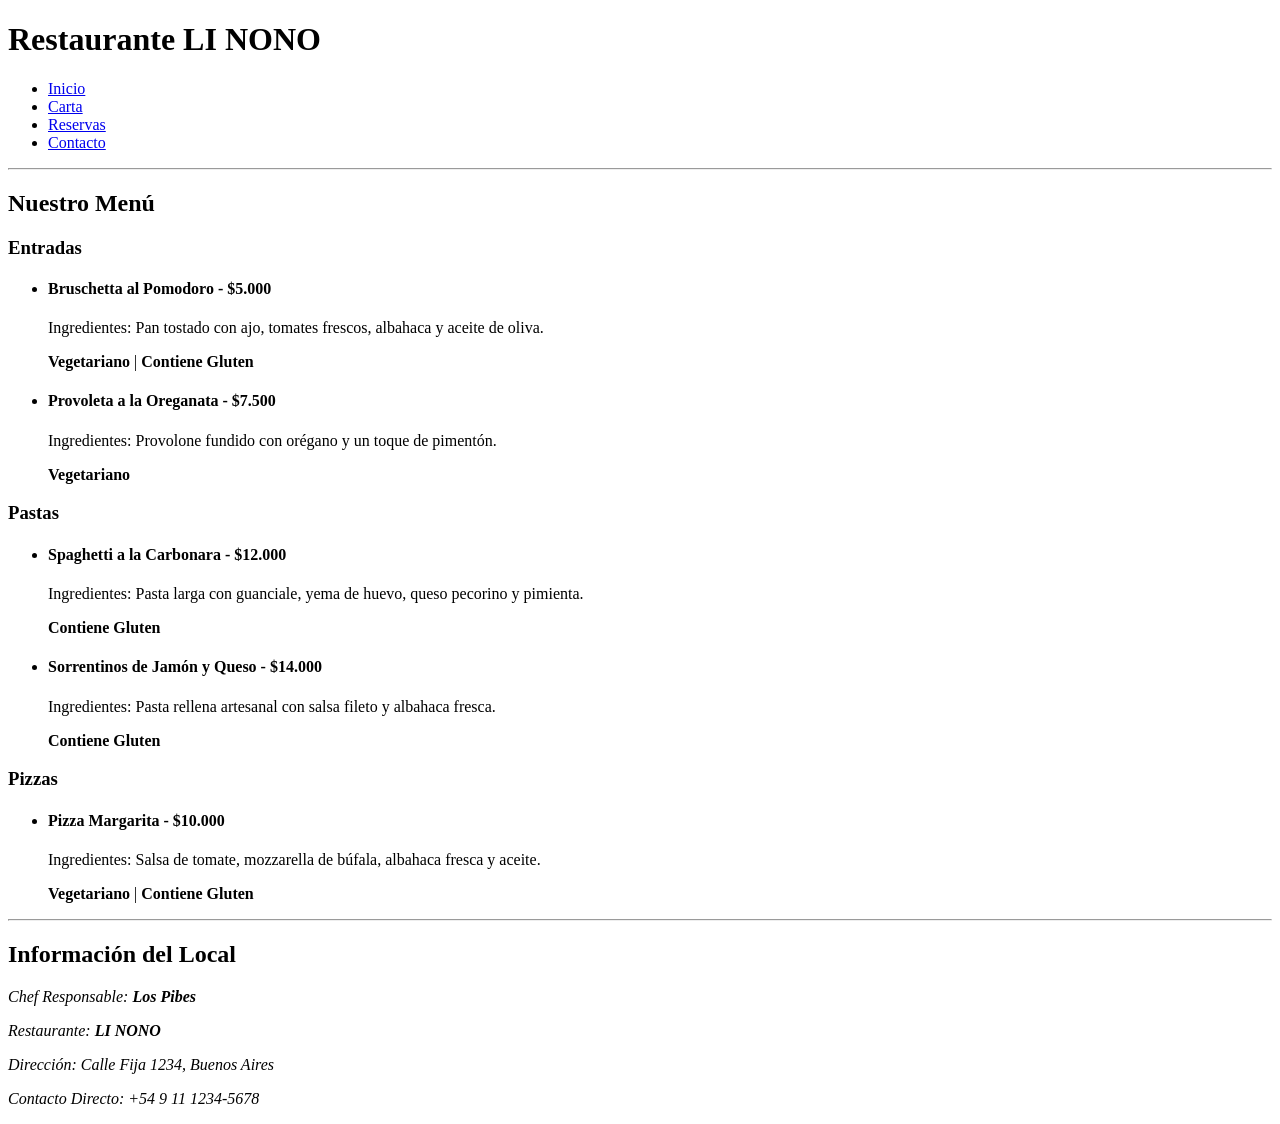
==== carta.html @ 65a011fb "Merge branch 'main' into rama-zzeky" ====
<!DOCTYPE html>
<html lang="es">

<head>
    <meta charset="UTF-8">
    <meta name="viewport" content="width=device-width, initial-scale=1.0">
    <title>Carta Restaurante Il Nono</title>
</head>

<body>

    <header>
        <h1>Restaurante LI NONO</h1>
        <nav>
            <ul>
                <li><a href="index.html">Inicio</a></li>
                <li><a href="carta.html">Carta</a></li>
                <li><a href="reserva.html">Reservas</a></li>
                <li><a href="#contacto">Contacto</a></li>
            </ul>
        </nav>
    </header>
    <main>
        <hr>

        <!-- SECCIÓN DEL MENÚ SEPARADO EN CATEGORÍAS -->
        <section aria-labelledby="menu-titulo">
            <h2 id="menu-titulo">Nuestro Menú</h2>

            <!-- Categoría: Entradas -->
            <article aria-labelledby="cat-entradas">
                <h3 id="cat-entradas">Entradas</h3>
                <ul>
                    <li>
                        <h4>Bruschetta al Pomodoro <span>- $5.000</span></h4>
                        <p>Ingredientes: Pan tostado con ajo, tomates frescos, albahaca y aceite de oliva.</p>
                        <!-- Usamos strong para resaltar alergenos o dietas como pediste -->
                        <p><strong>Vegetariano</strong> | <strong>Contiene Gluten</strong></p>
                    </li>
                    <li>
                        <h4>Provoleta a la Oreganata <span>- $7.500</span></h4>
                        <p>Ingredientes: Provolone fundido con orégano y un toque de pimentón.</p>
                        <p><strong>Vegetariano</strong></p>
                    </li>
                </ul>
            </article>

            <!-- Categoría: Pastas -->
            <article aria-labelledby="cat-pastas">
                <h3 id="cat-pastas">Pastas</h3>
                <ul>
                    <li>
                        <h4>Spaghetti a la Carbonara <span>- $12.000</span></h4>
                        <p>Ingredientes: Pasta larga con guanciale, yema de huevo, queso pecorino y pimienta.</p>
                        <p><strong>Contiene Gluten</strong></p>
                    </li>
                    <li>
                        <h4>Sorrentinos de Jamón y Queso <span>- $14.000</span></h4>
                        <p>Ingredientes: Pasta rellena artesanal con salsa fileto y albahaca fresca.</p>
                        <p><strong>Contiene Gluten</strong></p>
                    </li>
                </ul>
            </article>

            <!-- Categoría: Pizzas -->
            <article aria-labelledby="cat-pizzas">
                <h3 id="cat-pizzas">Pizzas</h3>
                <ul>
                    <li>
                        <h4>Pizza Margarita <span>- $10.000</span></h4>
                        <p>Ingredientes: Salsa de tomate, mozzarella de búfala, albahaca fresca y aceite.</p>
                        <p><strong>Vegetariano</strong> | <strong>Contiene Gluten</strong></p>
                    </li>
                </ul>
            </article>
        </section>
    </main>
</body>
<hr>
<footer>
    <article id="contacto">
        <h2>Información del Local</h2>
        <address>
            <p>Chef Responsable: <strong>Los Pibes</strong></p>
            <p>Restaurante: <strong>LI NONO</strong></p>
            <p>Dirección: Calle Fija 1234, Buenos Aires</p>
            <p>Contacto Directo: +54 9 11 1234-5678</p>
        </address>
    </article>
</footer>

</html>
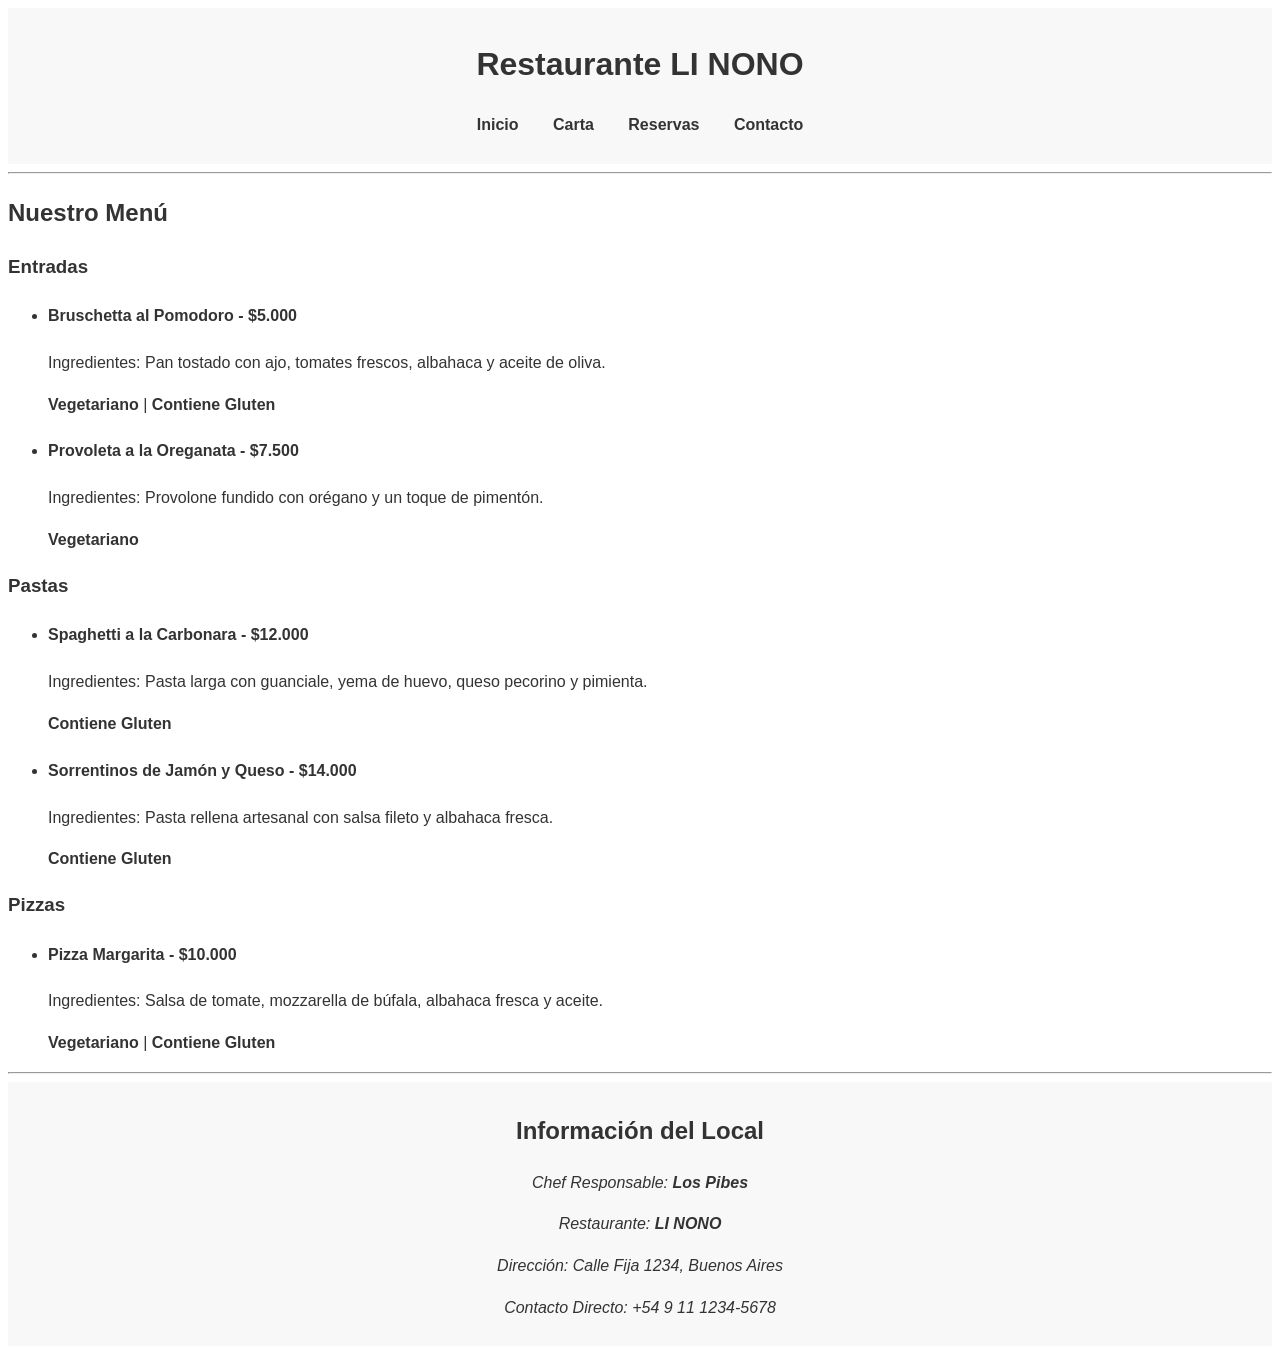
==== commit 10b99933: "agregado de css" ====
--- a/carta.html
+++ b/carta.html
@@ -5,11 +5,14 @@
     <meta charset="UTF-8">
     <meta name="viewport" content="width=device-width, initial-scale=1.0">
     <title>Carta Restaurante Il Nono</title>
+    <link rel="stylesheet" href="style.css">
 </head>
 
 <body>
 
-    <header>
+    
+<header>
+
         <h1>Restaurante LI NONO</h1>
         <nav>
             <ul>
--- a/style.css
+++ b/style.css
@@ -0,0 +1,38 @@
+/* Estilos globales */
+* {
+  box-sizing: border-box; /* incluye padding/border en el ancho total */
+margin: 30;
+padding: 500;
+}
+
+body {
+font-family: Arial, sans-serif;
+line-height: 1.6;
+color: #333;
+}
+
+header, footer {
+background-color: #f8f8f8;
+padding: 10px 20px;
+text-align: center;
+}
+
+nav ul {
+list-style-type: none;
+padding: 0;
+}
+
+nav ul li {
+display: inline;
+margin: 0 15px;
+}
+
+nav ul li a {
+text-decoration: none;
+color: #333;
+font-weight: bold;
+}
+
+nav ul li a:hover {
+color: #007BFF;
+}
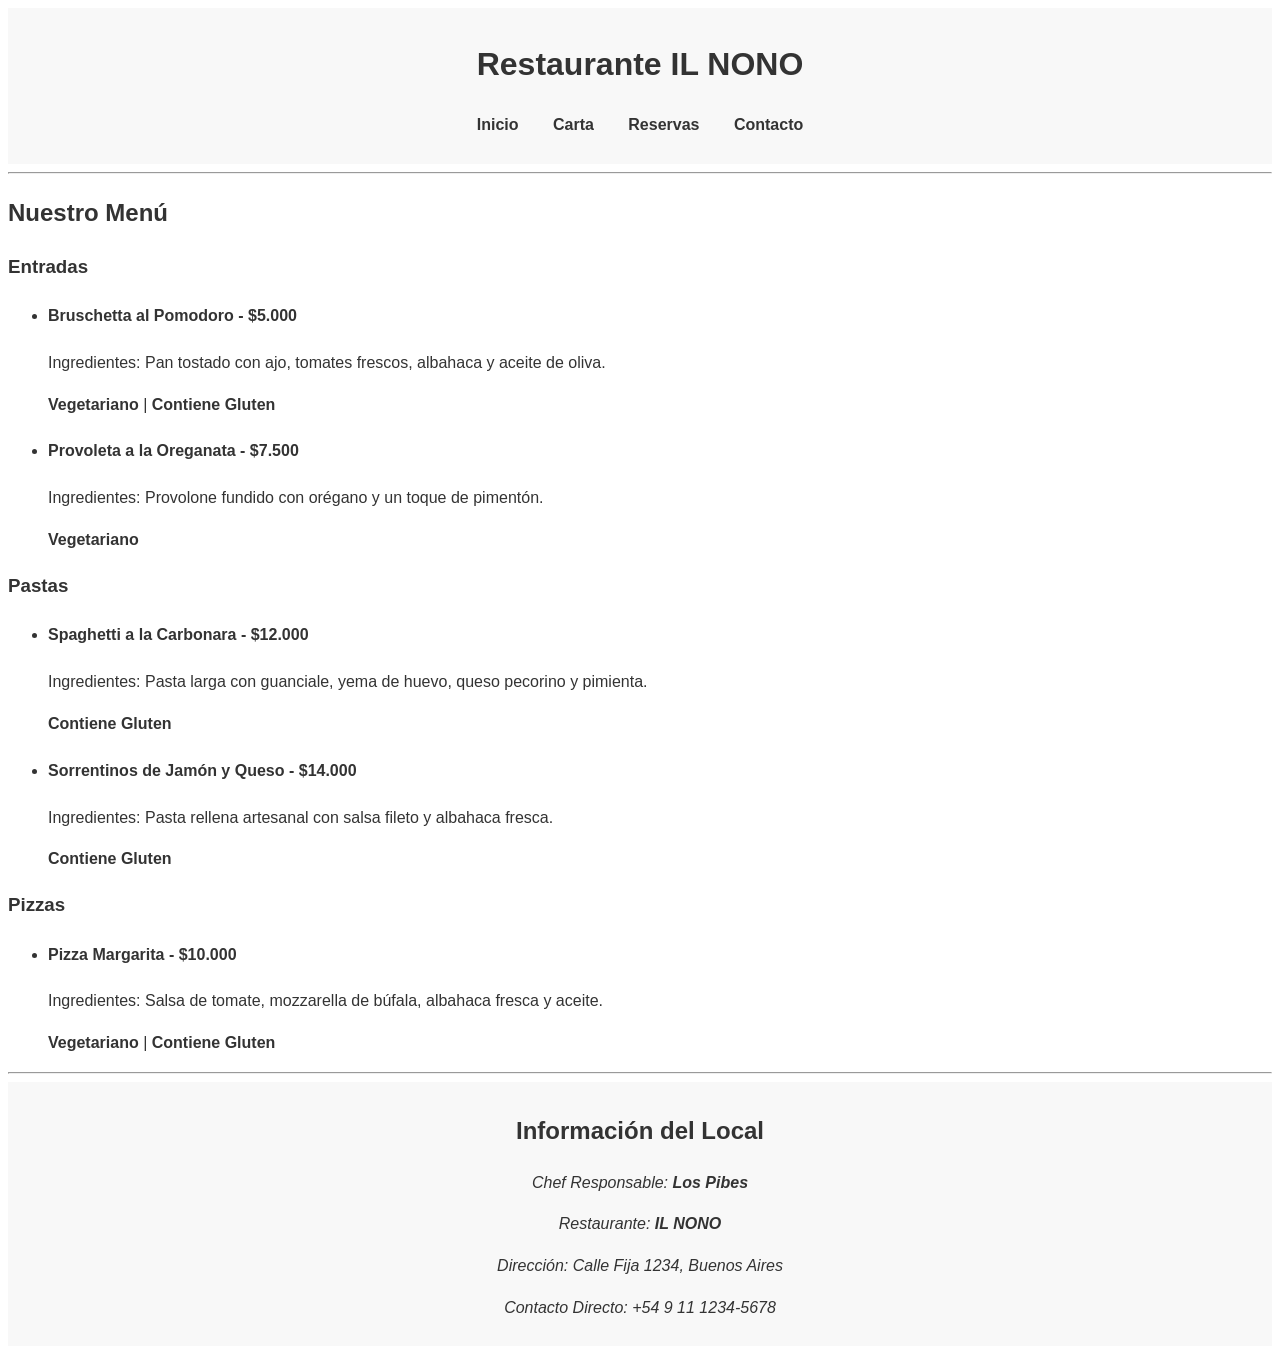
==== commit ee79a6ee: "coorecciones correjimos titulos en html" ====
--- a/carta.html
+++ b/carta.html
@@ -4,16 +4,14 @@
 <head>
     <meta charset="UTF-8">
     <meta name="viewport" content="width=device-width, initial-scale=1.0">
-    <title>Carta Restaurante Il Nono</title>
+    <title>Carta Restaurante IL NONO</title>
     <link rel="stylesheet" href="style.css">
 </head>
 
 <body>
 
-    
-<header>
-
-        <h1>Restaurante LI NONO</h1>
+    <header>
+        <h1>Restaurante IL NONO</h1>
         <nav>
             <ul>
                 <li><a href="index.html">Inicio</a></li>
@@ -85,7 +83,7 @@
         <h2>Información del Local</h2>
         <address>
             <p>Chef Responsable: <strong>Los Pibes</strong></p>
-            <p>Restaurante: <strong>LI NONO</strong></p>
+            <p>Restaurante: <strong>IL NONO</strong></p>
             <p>Dirección: Calle Fija 1234, Buenos Aires</p>
             <p>Contacto Directo: +54 9 11 1234-5678</p>
         </address>
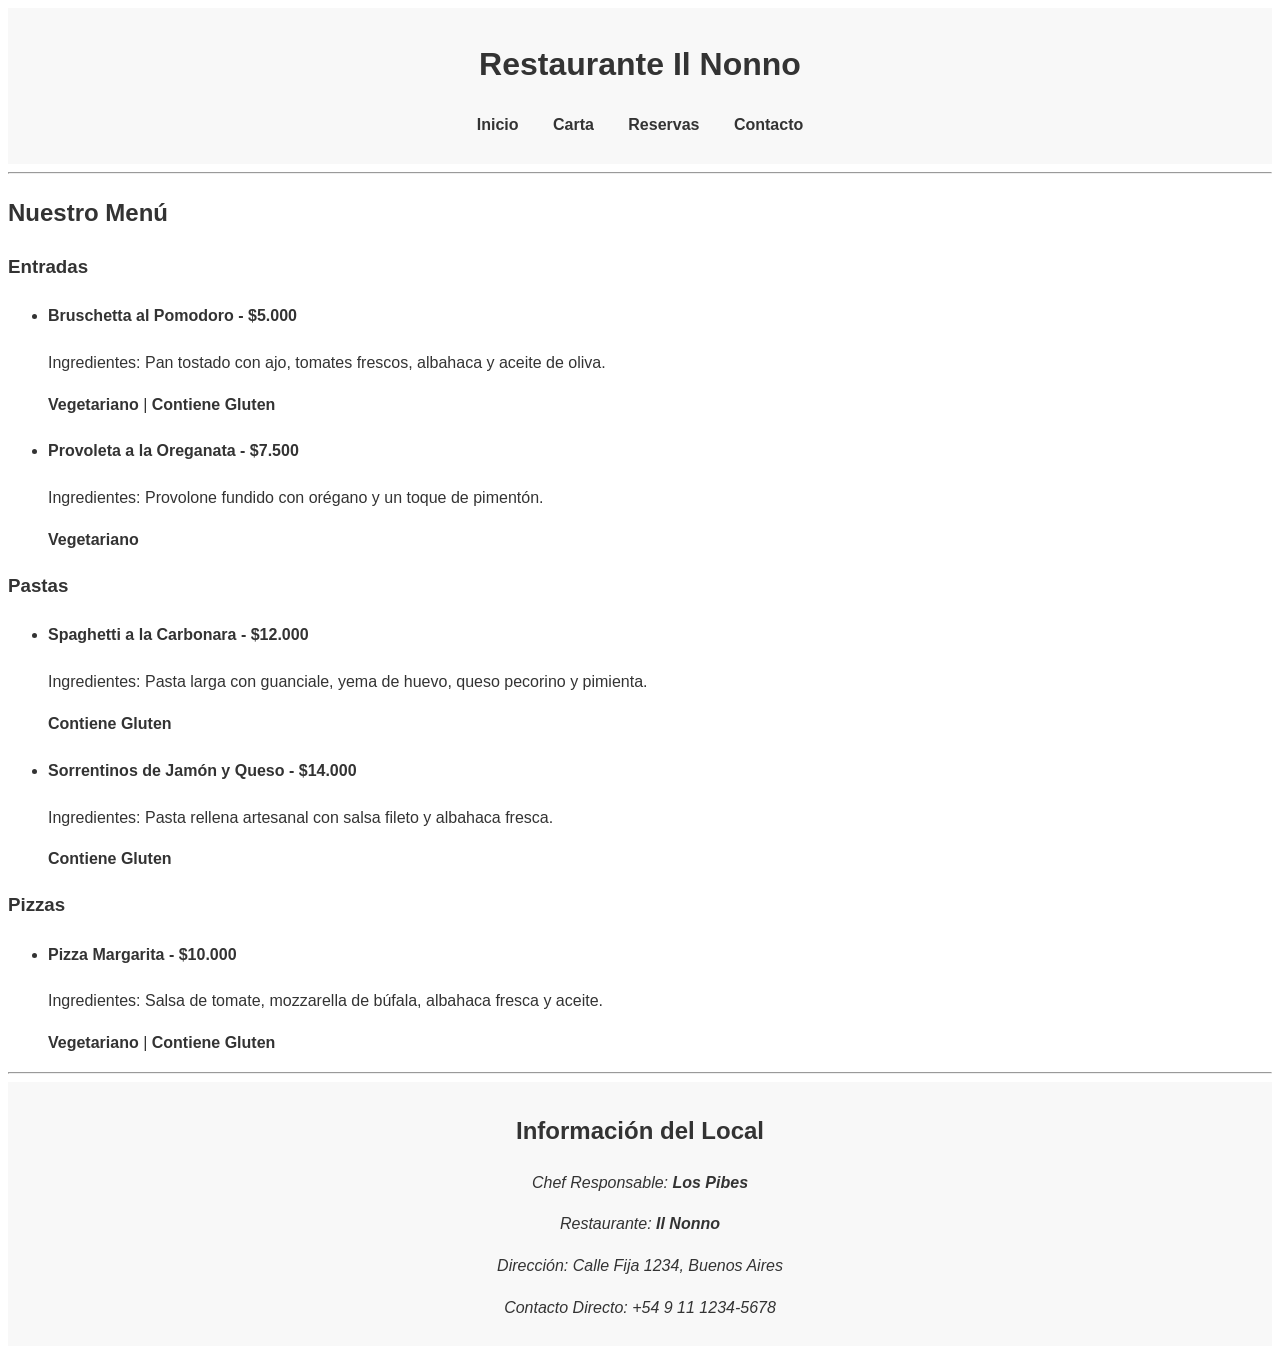
==== commit 941871cc: "asd" ====
--- a/carta.html
+++ b/carta.html
@@ -4,14 +4,14 @@
 <head>
     <meta charset="UTF-8">
     <meta name="viewport" content="width=device-width, initial-scale=1.0">
-    <title>Carta Restaurante IL NONO</title>
+    <title>Carta Restaurante Il Nonno</title>
     <link rel="stylesheet" href="style.css">
 </head>
 
 <body>
 
     <header>
-        <h1>Restaurante IL NONO</h1>
+        <h1>Restaurante Il Nonno</h1>
         <nav>
             <ul>
                 <li><a href="index.html">Inicio</a></li>
@@ -83,7 +83,7 @@
         <h2>Información del Local</h2>
         <address>
             <p>Chef Responsable: <strong>Los Pibes</strong></p>
-            <p>Restaurante: <strong>IL NONO</strong></p>
+            <p>Restaurante: <strong>Il Nonno</strong></p>
             <p>Dirección: Calle Fija 1234, Buenos Aires</p>
             <p>Contacto Directo: +54 9 11 1234-5678</p>
         </address>
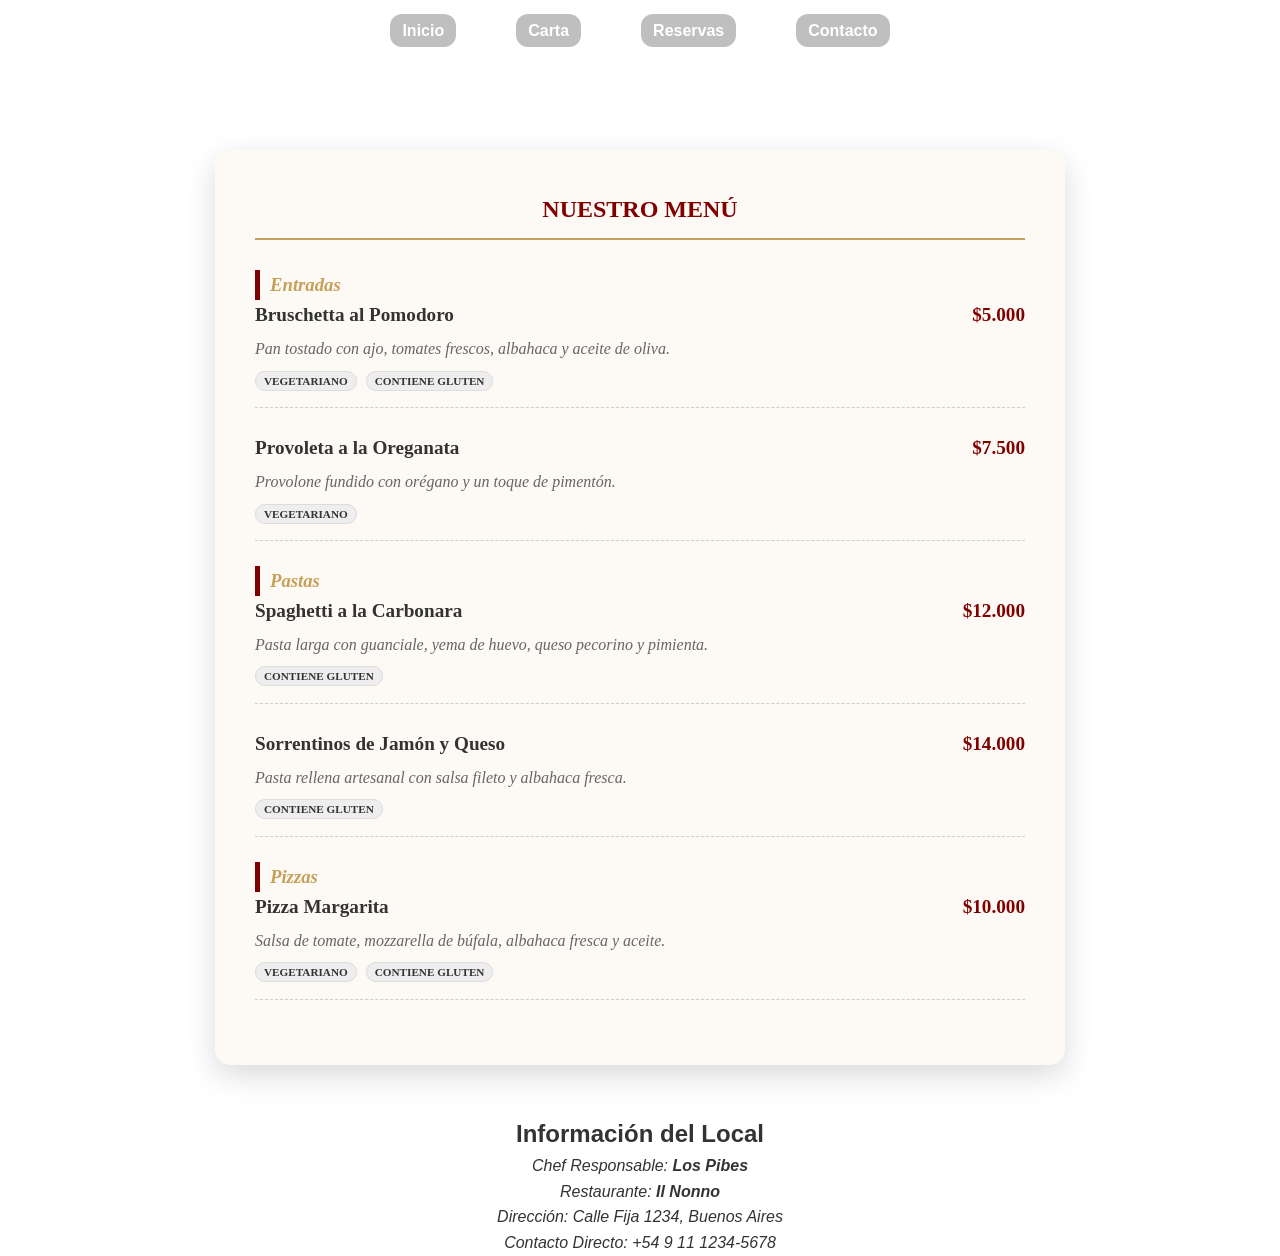
==== commit 0f1a36be: "Actualizacion de la carta" ====
--- a/carta.html
+++ b/carta.html
@@ -1,93 +1,101 @@
 <!DOCTYPE html>
 <html lang="es">
 
+
 <head>
-    <meta charset="UTF-8">
-    <meta name="viewport" content="width=device-width, initial-scale=1.0">
-    <title>Carta Restaurante Il Nonno</title>
-    <link rel="stylesheet" href="style.css">
+   <meta charset="UTF-8">
+   <meta name="viewport" content="width=device-width, initial-scale=1.0">
+   <title>Carta Restaurante Il Nonno</title>
+   <link rel="stylesheet" href="style.css">
 </head>
+
 
 <body>
 
-    <header>
-        <h1>Restaurante Il Nonno</h1>
-        <nav>
-            <ul>
-                <li><a href="index.html">Inicio</a></li>
-                <li><a href="carta.html">Carta</a></li>
-                <li><a href="reserva.html">Reservas</a></li>
-                <li><a href="#contacto">Contacto</a></li>
-            </ul>
-        </nav>
-    </header>
-    <main>
-        <hr>
 
-        <!-- SECCIÓN DEL MENÚ SEPARADO EN CATEGORÍAS -->
-        <section aria-labelledby="menu-titulo">
-            <h2 id="menu-titulo">Nuestro Menú</h2>
+   <header>
+       <h1>Restaurante Il Nonno</h1>
+       <nav>
+           <ul>
+               <li><a href="index.html">Inicio</a></li>
+               <li><a href="carta.html">Carta</a></li>
+               <li><a href="reserva.html">Reservas</a></li>
+               <li><a href="#contacto">Contacto</a></li>
+           </ul>
+       </nav>
+   </header>
 
-            <!-- Categoría: Entradas -->
-            <article aria-labelledby="cat-entradas">
-                <h3 id="cat-entradas">Entradas</h3>
-                <ul>
-                    <li>
-                        <h4>Bruschetta al Pomodoro <span>- $5.000</span></h4>
-                        <p>Ingredientes: Pan tostado con ajo, tomates frescos, albahaca y aceite de oliva.</p>
-                        <!-- Usamos strong para resaltar alergenos o dietas como pediste -->
-                        <p><strong>Vegetariano</strong> | <strong>Contiene Gluten</strong></p>
-                    </li>
-                    <li>
-                        <h4>Provoleta a la Oreganata <span>- $7.500</span></h4>
-                        <p>Ingredientes: Provolone fundido con orégano y un toque de pimentón.</p>
-                        <p><strong>Vegetariano</strong></p>
-                    </li>
-                </ul>
-            </article>
 
-            <!-- Categoría: Pastas -->
-            <article aria-labelledby="cat-pastas">
-                <h3 id="cat-pastas">Pastas</h3>
-                <ul>
-                    <li>
-                        <h4>Spaghetti a la Carbonara <span>- $12.000</span></h4>
-                        <p>Ingredientes: Pasta larga con guanciale, yema de huevo, queso pecorino y pimienta.</p>
-                        <p><strong>Contiene Gluten</strong></p>
-                    </li>
-                    <li>
-                        <h4>Sorrentinos de Jamón y Queso <span>- $14.000</span></h4>
-                        <p>Ingredientes: Pasta rellena artesanal con salsa fileto y albahaca fresca.</p>
-                        <p><strong>Contiene Gluten</strong></p>
-                    </li>
-                </ul>
-            </article>
+   <main>
+       <div class="seccion-carta">
 
-            <!-- Categoría: Pizzas -->
-            <article aria-labelledby="cat-pizzas">
-                <h3 id="cat-pizzas">Pizzas</h3>
-                <ul>
-                    <li>
-                        <h4>Pizza Margarita <span>- $10.000</span></h4>
-                        <p>Ingredientes: Salsa de tomate, mozzarella de búfala, albahaca fresca y aceite.</p>
-                        <p><strong>Vegetariano</strong> | <strong>Contiene Gluten</strong></p>
-                    </li>
-                </ul>
-            </article>
-        </section>
-    </main>
+
+           <section aria-labelledby="menu-titulo">
+               <h2 id="menu-titulo">Nuestro Menú</h2>
+
+
+               <article aria-labelledby="cat-entradas">
+                   <h3 id="cat-entradas">Entradas</h3>
+                   <ul>
+                       <li>
+                           <h4>Bruschetta al Pomodoro <span>$5.000</span></h4>
+                           <p>Pan tostado con ajo, tomates frescos, albahaca y aceite de oliva.</p>
+                           <strong>Vegetariano</strong> <strong>Contiene Gluten</strong>
+                       </li>
+                       <li>
+                           <h4>Provoleta a la Oreganata <span>$7.500</span></h4>
+                           <p>Provolone fundido con orégano y un toque de pimentón.</p>
+                           <strong>Vegetariano</strong>
+                       </li>
+                   </ul>
+               </article>
+
+
+               <article aria-labelledby="cat-pastas">
+                   <h3 id="cat-pastas">Pastas</h3>
+                   <ul>
+                       <li>
+                           <h4>Spaghetti a la Carbonara <span>$12.000</span></h4>
+                           <p>Pasta larga con guanciale, yema de huevo, queso pecorino y pimienta.</p>
+                           <strong>Contiene Gluten</strong>
+                       </li>
+                       <li>
+                           <h4>Sorrentinos de Jamón y Queso <span>$14.000</span></h4>
+                           <p>Pasta rellena artesanal con salsa fileto y albahaca fresca.</p>
+                           <strong>Contiene Gluten</strong>
+                       </li>
+                   </ul>
+               </article>
+
+
+               <article aria-labelledby="cat-pizzas">
+                   <h3 id="cat-pizzas">Pizzas</h3>
+                   <ul>
+                       <li>
+                           <h4>Pizza Margarita <span>$10.000</span></h4>
+                           <p>Salsa de tomate, mozzarella de búfala, albahaca fresca y aceite.</p>
+                           <strong>Vegetariano</strong> <strong>Contiene Gluten</strong>
+                       </li>
+                   </ul>
+               </article>
+           </section>
+
+
+       </div> </main>
+
+
+   <footer>
+       <article id="contacto">
+           <h2>Información del Local</h2>
+           <address>
+               <p>Chef Responsable: <strong>Los Pibes</strong></p>
+               <p>Restaurante: <strong>Il Nonno</strong></p>
+               <p>Dirección: Calle Fija 1234, Buenos Aires</p>
+               <p>Contacto Directo: +54 9 11 1234-5678</p>
+           </address>
+       </article>
+   </footer>
+
+
 </body>
-<hr>
-<footer>
-    <article id="contacto">
-        <h2>Información del Local</h2>
-        <address>
-            <p>Chef Responsable: <strong>Los Pibes</strong></p>
-            <p>Restaurante: <strong>Il Nonno</strong></p>
-            <p>Dirección: Calle Fija 1234, Buenos Aires</p>
-            <p>Contacto Directo: +54 9 11 1234-5678</p>
-        </address>
-    </article>
-</footer>
-
 </html>
--- a/style.css
+++ b/style.css
@@ -1,38 +1,241 @@
 /* Estilos globales */
 * {
   box-sizing: border-box; /* incluye padding/border en el ancho total */
-margin: 30;
-padding: 500;
+  margin: 0;
+  padding: 0;
 }
 
 body {
 font-family: Arial, sans-serif;
 line-height: 1.6;
 color: #333;
+/* evitar scroll horizontal cuando usamos full-bleed */
+overflow-x: hidden;
 }
 
 header, footer {
-background-color: #f8f8f8;
-padding: 10px 20px;
-text-align: center;
+  background-color: transparent; /* header será transparente para que el hero sea full-bleed */
+  padding: 0;
+  text-align: center;
+  position: relative; /* para que elementos absolutos dentro (nav) se posicionen respecto al header */
 }
 
 nav ul {
-list-style-type: none;
-padding: 0;
+  list-style-type: none;
+  padding: 0;
+  margin: 0;
+  display: flex;
+  gap: 60px;
 }
 
 nav ul li {
-display: inline;
-margin: 0 15px;
+  display: inline-block;
 }
 
 nav ul li a {
-text-decoration: none;
-color: #333;
-font-weight: bold;
+  text-decoration: none;
+  color: #fff; /* links blancos sobre la imagen */
+  font-weight: bold;
+  padding: 8px 12px;
+  border-radius: 12px;
+  background: rgba(0,0,0,0.25);
+  transition: background 0.2s ease, transform 0.15s ease;
 }
 
 nav ul li a:hover {
-color: #007BFF;
-}
+  background: rgba(255,255,255,0.12);
+  transform: translateY(-2px);
+}
+
+/* Posicionar el nav encima del hero */
+header nav {
+  position: absolute;
+  top: 18px;
+  left: 0;
+  width: 100%;
+  z-index: 3;
+  display: flex;
+  justify-content: center;
+  pointer-events: none; /* permitimos pointer-events solo en los enlaces */
+}
+
+header nav ul, header nav li, header nav a {
+  pointer-events: auto;
+}
+
+@media (max-width: 700px) {
+  header nav { top: 10px; }
+  nav ul { gap: 20px; }
+  nav ul li a { padding: 10px 18px; font-size: 0.95rem; }
+}
+
+/* HERO - carrusel de fondo solo con CSS */
+.hero {
+  position: relative;
+  /* full-bleed: ocupar todo el ancho de la ventana incluso dentro de un contenedor con padding */
+  width: 100vw;
+  margin-left: calc(50% - 50vw);
+  min-height: 100vh; /* ajustable */
+  overflow: hidden;
+  display: flex;
+  align-items: center;
+  justify-content: center;
+}
+
+.slides {
+  position: absolute;
+  inset: 0; /* top/right/bottom/left: 0 */
+  z-index: 0;
+}
+
+.slide {
+  position: absolute;
+  inset: 0;
+  width: 100%;
+  height: 100%;
+  background-size: cover;
+  background-position: center;
+  opacity: 0;
+  animation: slideFade 12s infinite;
+}
+
+.slide1 { background-image: url('interior.jpg'); animation-delay: 0s; }
+.slide2 { background-image: url('plato.jpg'); animation-delay: 4s; }
+.slide3 { background-image: url('fideos.jpg'); animation-delay: 8s; }
+
+@keyframes slideFade {
+  0% { opacity: 0; transform: scale(1.05); }
+  6% { opacity: 1; transform: scale(1); }
+  30% { opacity: 1; transform: scale(1); }
+  36% { opacity: 0; transform: scale(0.95); }
+  100% { opacity: 0; }
+}
+
+/* overlay para mejorar legibilidad del texto sobre la imagen */
+.hero::before {
+  content: '';
+  position: absolute;
+  inset: 0;
+  background: linear-gradient(rgba(0,0,0,0.35), rgba(0,0,0,0.25));
+  z-index: 1;
+}
+
+.hero-content {
+  position: relative;
+  z-index: 2; /* por encima de las slides */
+  max-width: 1000px;
+  padding: 40px 20px;
+  color: #fff;
+  text-align: center;
+}
+
+.hero-content h1 {
+  font-size: 3rem;
+  margin-bottom: 10px;
+  text-shadow: 0 2px 6px rgba(0,0,0,0.6);
+}
+
+.hero-content p {
+  font-size: 1.1rem;
+  margin: 10px 0;
+  text-shadow: 0 1px 4px rgba(0,0,0,0.5);
+}
+
+/* Responsive tweaks */
+@media (max-width: 700px) {
+  .hero { min-height: 50vh; }
+  .hero-content h1 { font-size: 2rem; }
+}
+
+/* ============================================================
+   ESTILOS ESPECÍFICOS PARA LA CARTA (Il Nonno)
+   Este bloque solo afecta a lo que esté dentro de .seccion-carta
+   ============================================================ */
+
+
+/* ============================================================
+   ESTILOS DE LA CARTA (Il Nonno) - NO TOCAR LO DE ARRIBA
+   ============================================================ */
+
+/* 1. Arreglamos el problema de los botones pisados */
+header nav {
+    pointer-events: auto !important; /* Permite hacer clic */
+    z-index: 9999 !important;      /* Lo pone al frente de todo */
+}
+
+/* 2. Tu sección de la carta */
+.seccion-carta {
+    display: block !important;
+    clear: both !important;
+    max-width: 850px;
+    
+    /* El 150px es para que baje y no quede bajo los botones */
+    margin: 150px auto 50px auto !important; 
+    
+    padding: 40px;
+    background-color: #fdfaf6; 
+    box-shadow: 0 10px 30px rgba(0,0,0,0.15);
+    font-family: 'Georgia', serif;
+    color: #333;
+    border-radius: 15px;
+    position: relative;
+}
+
+/* 3. Estilos de contenido */
+.seccion-carta h2#menu-titulo {
+    text-align: center;
+    color: #800000;
+    text-transform: uppercase;
+    margin-bottom: 30px;
+    border-bottom: 2px solid #c5a059;
+    padding-bottom: 10px;
+}
+
+.seccion-carta h3 {
+    color: #c5a059;
+    margin-top: 25px;
+    border-left: 5px solid #800000;
+    padding-left: 10px;
+    font-style: italic;
+}
+
+.seccion-carta li {
+    list-style: none;
+    margin-bottom: 25px;
+    border-bottom: 1px dashed #ccc;
+    padding-bottom: 15px;
+}
+
+.seccion-carta h4 {
+    display: flex;
+    justify-content: space-between;
+    font-size: 1.2rem;
+}
+
+.seccion-carta h4 span {
+    color: #800000;
+    font-weight: bold;
+}
+
+.seccion-carta p {
+    font-style: italic;
+    color: #666;
+    margin: 5px 0;
+}
+
+.seccion-carta strong {
+    font-size: 0.7rem;
+    background: #eee;
+    padding: 3px 8px;
+    border-radius: 20px;
+    margin-right: 5px;
+    text-transform: uppercase;
+    border: 1px solid #ddd;
+}
+
+/* 4. Si el h1 del nombre se pisa, lo ocultamos solo en esta página */
+header h1 {
+    opacity: 0;
+    height: 0;
+    margin: 0;
+}
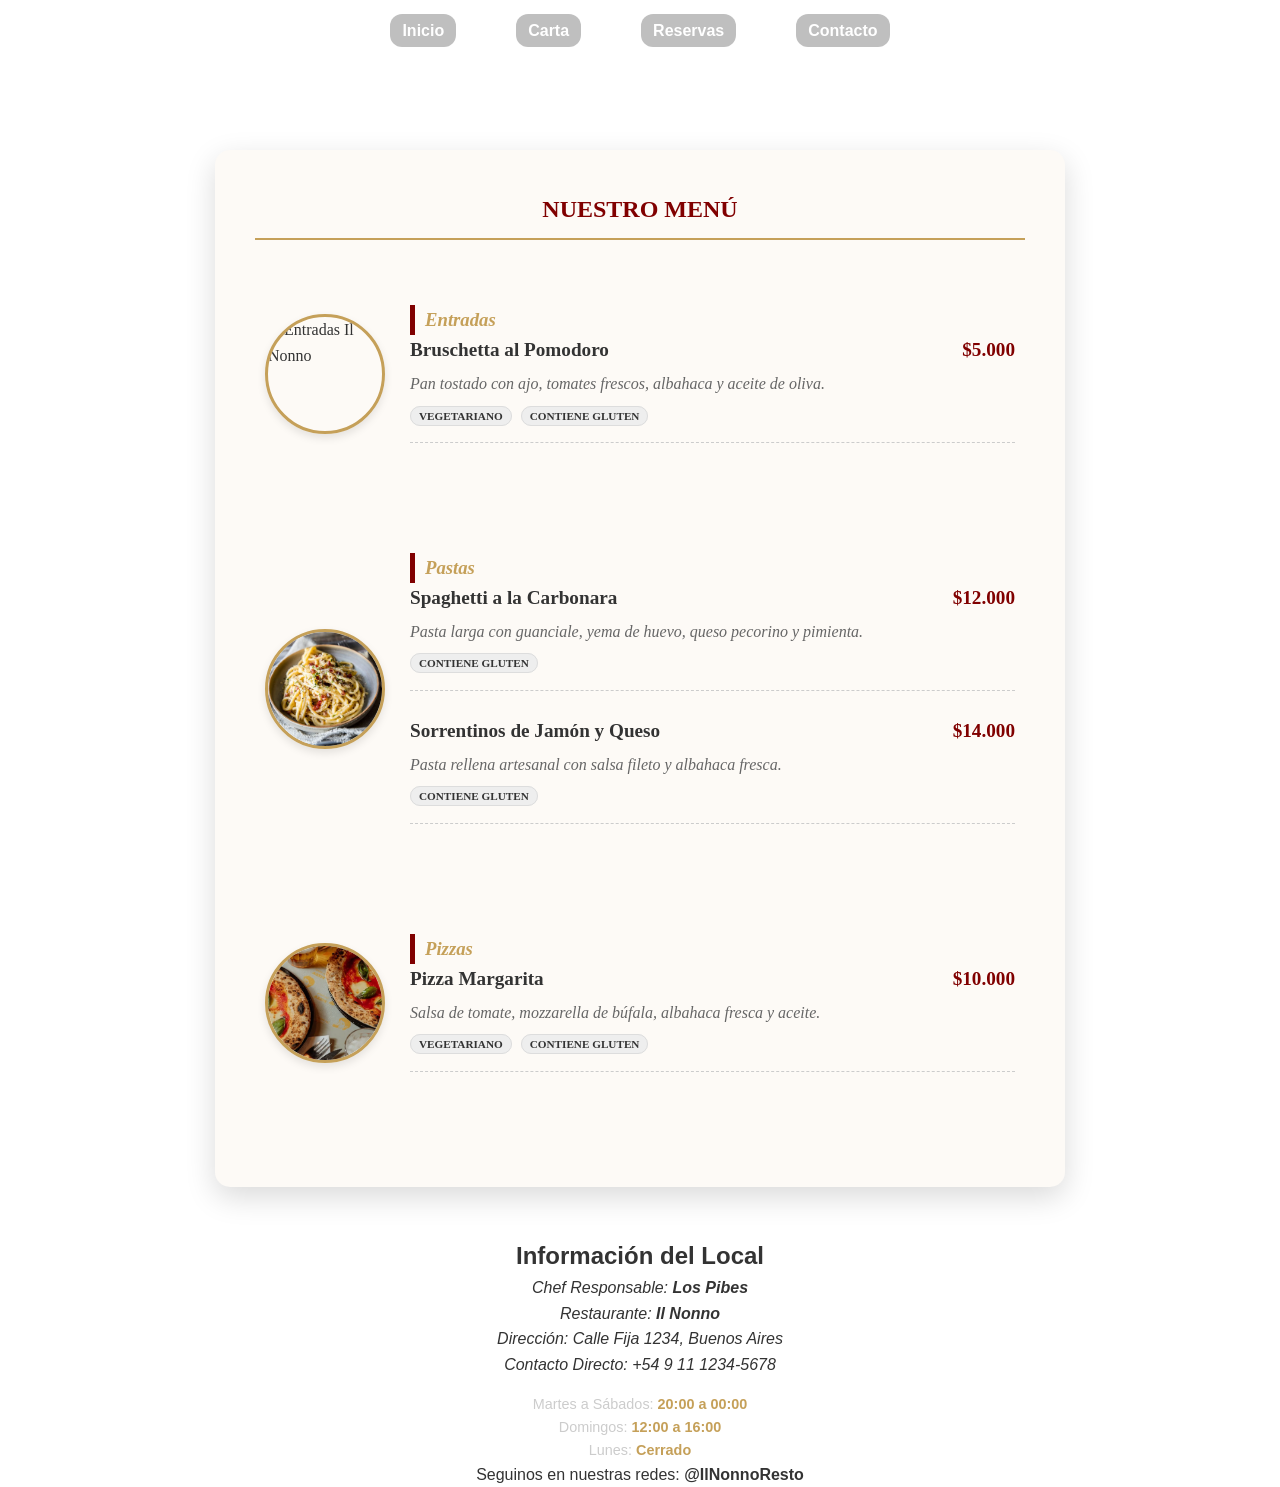
==== commit 8c7d626c: "Mejora estética de Carta y Reservas" ====
--- a/carta.html
+++ b/carta.html
@@ -3,99 +3,115 @@
 
 
 <head>
-   <meta charset="UTF-8">
-   <meta name="viewport" content="width=device-width, initial-scale=1.0">
-   <title>Carta Restaurante Il Nonno</title>
-   <link rel="stylesheet" href="style.css">
+    <meta charset="UTF-8">
+    <meta name="viewport" content="width=device-width, initial-scale=1.0">
+    <title>Carta Restaurante Il Nonno</title>
+    <link rel="stylesheet" href="style.css">
 </head>
 
 
 <body>
 
 
-   <header>
-       <h1>Restaurante Il Nonno</h1>
-       <nav>
-           <ul>
-               <li><a href="index.html">Inicio</a></li>
-               <li><a href="carta.html">Carta</a></li>
-               <li><a href="reserva.html">Reservas</a></li>
-               <li><a href="#contacto">Contacto</a></li>
-           </ul>
-       </nav>
-   </header>
+    <header>
+        <h1>Restaurante Il Nonno</h1>
+        <nav>
+            <ul>
+                <li><a href="index.html">Inicio</a></li>
+                <li><a href="carta.html">Carta</a></li>
+                <li><a href="reserva.html">Reservas</a></li>
+                <li><a href="#contacto">Contacto</a></li>
+            </ul>
+        </nav>
+    </header>
 
 
-   <main>
-       <div class="seccion-carta">
+    <main>
+        <div class="seccion-carta">
 
 
-           <section aria-labelledby="menu-titulo">
-               <h2 id="menu-titulo">Nuestro Menú</h2>
+            <section aria-labelledby="menu-titulo">
+                <h2 id="menu-titulo">Nuestro Menú</h2>
 
 
-               <article aria-labelledby="cat-entradas">
-                   <h3 id="cat-entradas">Entradas</h3>
-                   <ul>
-                       <li>
-                           <h4>Bruschetta al Pomodoro <span>$5.000</span></h4>
-                           <p>Pan tostado con ajo, tomates frescos, albahaca y aceite de oliva.</p>
-                           <strong>Vegetariano</strong> <strong>Contiene Gluten</strong>
-                       </li>
-                       <li>
-                           <h4>Provoleta a la Oreganata <span>$7.500</span></h4>
-                           <p>Provolone fundido con orégano y un toque de pimentón.</p>
-                           <strong>Vegetariano</strong>
-                       </li>
-                   </ul>
-               </article>
+                <article aria-labelledby="cat-entradas">
+                    <img src="entrada.jpeg" alt="Entradas Il Nonno" class="foto-categoria">
+
+                    <div class="contenedor-texto-platos">
+                        <h3 id="cat-entradas">Entradas</h3>
+                        <ul>
+                            <li>
+                                <h4>Bruschetta al Pomodoro <span>$5.000</span></h4>
+                                <p>Pan tostado con ajo, tomates frescos, albahaca y aceite de oliva.</p>
+                                <strong>Vegetariano</strong> <strong>Contiene Gluten</strong>
+                            </li>
+                        </ul>
+                    </div>
+                </article>
 
 
-               <article aria-labelledby="cat-pastas">
-                   <h3 id="cat-pastas">Pastas</h3>
-                   <ul>
-                       <li>
-                           <h4>Spaghetti a la Carbonara <span>$12.000</span></h4>
-                           <p>Pasta larga con guanciale, yema de huevo, queso pecorino y pimienta.</p>
-                           <strong>Contiene Gluten</strong>
-                       </li>
-                       <li>
-                           <h4>Sorrentinos de Jamón y Queso <span>$14.000</span></h4>
-                           <p>Pasta rellena artesanal con salsa fileto y albahaca fresca.</p>
-                           <strong>Contiene Gluten</strong>
-                       </li>
-                   </ul>
-               </article>
+                <article aria-labelledby="cat-pastas">
+                    <img src="pastas-carta.jpeg" alt="Pastas Il Nonno" class="foto-categoria">
+
+                    <div class="contenedor-texto-platos">
+                        <h3 id="cat-pastas">Pastas</h3>
+                        <ul>
+                            <li>
+                                <h4>Spaghetti a la Carbonara <span>$12.000</span></h4>
+                                <p>Pasta larga con guanciale, yema de huevo, queso pecorino y pimienta.</p>
+                                <strong>Contiene Gluten</strong>
+                            </li>
+                            <li>
+                                <h4>Sorrentinos de Jamón y Queso <span>$14.000</span></h4>
+                                <p>Pasta rellena artesanal con salsa fileto y albahaca fresca.</p>
+                                <strong>Contiene Gluten</strong>
+                            </li>
+                        </ul>
+                    </div>
+                </article>
+
+                <article aria-labelledby="cat-pizzas">
+                    <img src="pizza-carta.jpeg" alt="Pizzas Il Nonno" class="foto-categoria">
+
+                    <div class="contenedor-texto-platos">
+                        <h3 id="cat-pizzas">Pizzas</h3>
+                        <ul>
+                            <li>
+                                <h4>Pizza Margarita <span>$10.000</span></h4>
+                                <p>Salsa de tomate, mozzarella de búfala, albahaca fresca y aceite.</p>
+                                <strong>Vegetariano</strong> <strong>Contiene Gluten</strong>
+                            </li>
+                        </ul>
+                    </div>
+                </article>
+            </section>
 
 
-               <article aria-labelledby="cat-pizzas">
-                   <h3 id="cat-pizzas">Pizzas</h3>
-                   <ul>
-                       <li>
-                           <h4>Pizza Margarita <span>$10.000</span></h4>
-                           <p>Salsa de tomate, mozzarella de búfala, albahaca fresca y aceite.</p>
-                           <strong>Vegetariano</strong> <strong>Contiene Gluten</strong>
-                       </li>
-                   </ul>
-               </article>
-           </section>
+        </div>
+    </main>
 
 
-       </div> </main>
-
-
-   <footer>
-       <article id="contacto">
-           <h2>Información del Local</h2>
-           <address>
-               <p>Chef Responsable: <strong>Los Pibes</strong></p>
-               <p>Restaurante: <strong>Il Nonno</strong></p>
-               <p>Dirección: Calle Fija 1234, Buenos Aires</p>
-               <p>Contacto Directo: +54 9 11 1234-5678</p>
-           </address>
-       </article>
-   </footer>
+    <footer>
+        <article id="contacto">
+            <h2>Información del Local</h2>
+            <address>
+                <p>Chef Responsable: <strong>Los Pibes</strong></p>
+                <p>Restaurante: <strong>Il Nonno</strong></p>
+                <p>Dirección: Calle Fija 1234, Buenos Aires</p>
+                <p>Contacto Directo: +54 9 11 1234-5678</p>
+            </address>
+        </article>
+        <div class="horarios">
+            <p>Martes a Sábados: <span>20:00 a 00:00</span></p>
+            <p>Domingos: <span>12:00 a 16:00</span></p>
+            <p>Lunes: <span>Cerrado</span></p>
+        </div>
+        <div class="redes">
+            <p>Seguinos en nuestras redes: <strong>@IlNonnoResto</strong></p>
+        </div>
+    </footer>
 
 
 </body>
-</html>
+
+</html>
--- a/style.css
+++ b/style.css
@@ -148,13 +148,9 @@
 }
 
 /* ============================================================
-   ESTILOS ESPECÍFICOS PARA LA CARTA (Il Nonno)
+   ESTILOS DE LA CARTA (Il Nonno)
    Este bloque solo afecta a lo que esté dentro de .seccion-carta
-   ============================================================ */
-
-
-/* ============================================================
-   ESTILOS DE LA CARTA (Il Nonno) - NO TOCAR LO DE ARRIBA
+   NO TOCA LO DE ARRIBA
    ============================================================ */
 
 /* 1. Arreglamos el problema de los botones pisados */
@@ -239,3 +235,116 @@
     height: 0;
     margin: 0;
 }
+
+/* Estilo para las fotos de las categorías */
+.seccion-carta .foto-categoria {
+    width: 120px;          /* Más chica como pediste */
+    height: 120px;
+    object-fit: cover;
+    border-radius: 50%;    /* Circular */
+    border: 3px solid #c5a059;
+    box-shadow: 0 4px 8px rgba(0,0,0,0.1);
+    flex-shrink: 0;        /* Evita que la imagen se aplaste */
+}
+
+.seccion-carta article {
+    display: flex;
+    align-items: center;   /* Centra verticalmente la foto con el texto */
+    gap: 25px;             /* Espacio entre la foto y el texto */
+    margin-bottom: 40px;
+    padding: 10px;
+}
+
+/* Este bloque es para que el texto ocupe el resto del espacio */
+.seccion-carta .contenedor-texto-platos {
+    flex-grow: 1;
+}
+
+/* ============================================================
+   ESTILOS ESPECÍFICOS PARA RESERVAS (Il Nonno)
+   ============================================================ */
+
+.seccion-reserva {
+    max-width: 600px; /* Un poco más angosto que la carta para que se vea como ficha */
+    margin: 150px auto 60px auto !important; 
+    padding: 40px;
+    background-color: #fdfaf6; 
+    box-shadow: 0 10px 30px rgba(0,0,0,0.15);
+    font-family: 'Georgia', serif;
+    border-radius: 15px;
+    border-top: 5px solid #800000; /* Detalle bordó arriba */
+}
+
+.titulo-reserva {
+    text-align: center;
+    color: #800000;
+    text-transform: uppercase;
+    margin-bottom: 30px;
+    letter-spacing: 1px;
+}
+
+.seccion-reserva article {
+    margin-bottom: 25px;
+}
+
+.seccion-reserva label {
+    display: block;
+    font-weight: bold;
+    color: #c5a059; /* Dorado */
+    margin-bottom: 10px;
+    font-size: 1.1rem;
+}
+
+/* Estilo para los campos de entrada (inputs) */
+.seccion-reserva input, 
+.seccion-reserva textarea {
+    width: 100%;
+    padding: 12px;
+    border: 1px solid #ccc;
+    border-radius: 8px;
+    background-color: #fff;
+    font-family: Arial, sans-serif;
+    font-size: 1rem;
+    outline: none;
+    transition: border 0.3s;
+}
+
+.seccion-reserva input:focus, 
+.seccion-reserva textarea:focus {
+    border: 2px solid #800000; /* Se pone bordó al hacer clic */
+}
+
+/* Estilo del botón */
+.btn-enviar {
+    width: 100%;
+    padding: 15px;
+    background-color: #800000;
+    color: white;
+    border: none;
+    border-radius: 8px;
+    font-size: 1.1rem;
+    font-weight: bold;
+    cursor: pointer;
+    text-transform: uppercase;
+    transition: background 0.3s, transform 0.1s;
+    margin-top: 10px;
+}
+
+.btn-enviar:hover {
+    background-color: #a00000;
+    transform: translateY(-2px);
+}
+
+.btn-enviar:active {
+    transform: translateY(0);
+}
+
+.horarios {
+    margin-top: 15px;
+    font-size: 0.9rem;
+    color: #ccc;
+}
+.horarios span {
+    color: #c5a059; /* El dorado que venimos usando */
+    font-weight: bold;
+}
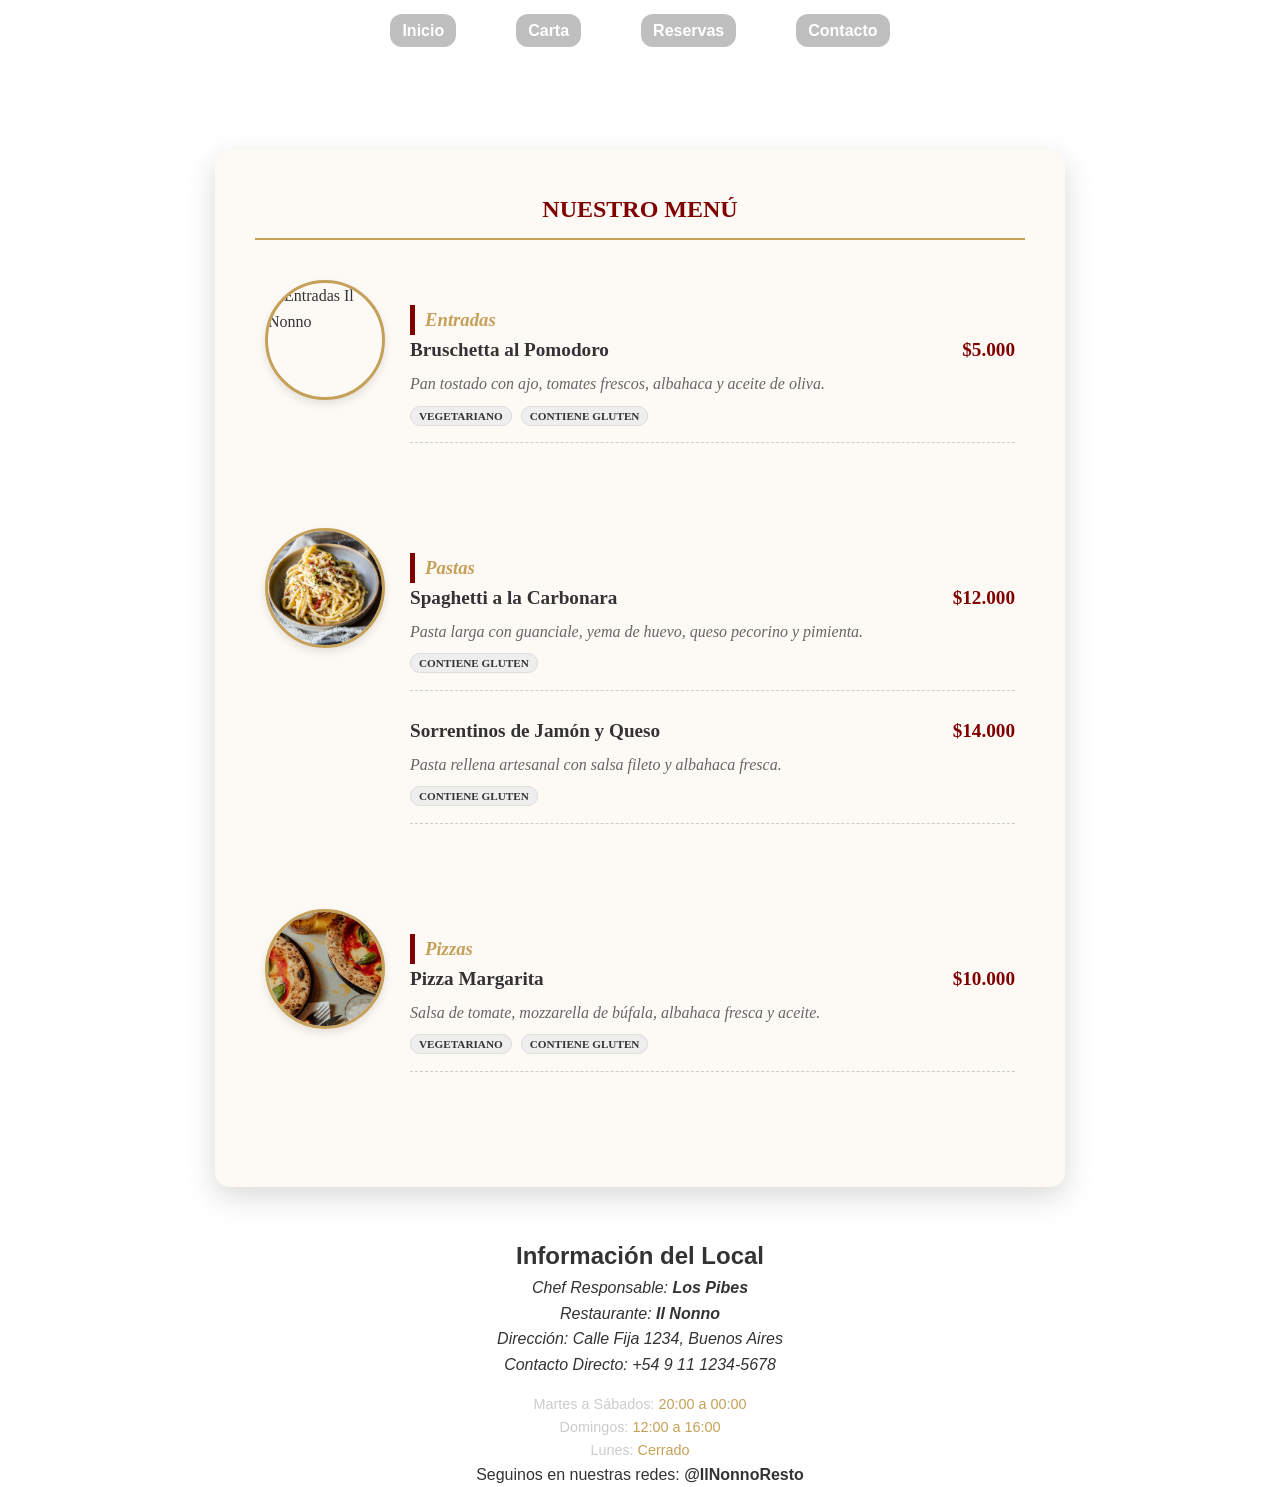
==== commit 753837f1: "puliendo el css" ====
--- a/carta.html
+++ b/carta.html
@@ -10,7 +10,7 @@
 </head>
 
 
-<body>
+<body class="no-index-page">
 
 
     <header>
--- a/style.css
+++ b/style.css
@@ -1,4 +1,6 @@
-/* Estilos globales */
+
+@import url('https://fonts.googleapis.com/css2?family=Great+Vibes&display=swap');
+
 * {
   box-sizing: border-box; /* incluye padding/border en el ancho total */
   margin: 0;
@@ -6,7 +8,7 @@
 }
 
 body {
-font-family: Arial, sans-serif;
+font-family: Arial, cursive;
 line-height: 1.6;
 color: #333;
 /* evitar scroll horizontal cuando usamos full-bleed */
@@ -18,6 +20,20 @@
   padding: 0;
   text-align: center;
   position: relative; /* para que elementos absolutos dentro (nav) se posicionen respecto al header */
+}
+
+header h1 {
+  font-family: 'Great Vibes', 'Georgia', cursive;
+  font-size: 3.5rem;
+  color: #fff;
+  text-shadow: 0 2px 6px rgba(0,0,0,0.6);
+  margin: 100px auto 20px;
+  z-index: 2;
+  position: relative;
+}
+
+.hero-content {
+  padding-top: 10;
 }
 
 nav ul {
@@ -111,7 +127,7 @@
   100% { opacity: 0; }
 }
 
-/* overlay para mejorar legibilidad del texto sobre la imagen */
+
 .hero::before {
   content: '';
   position: absolute;
@@ -122,7 +138,7 @@
 
 .hero-content {
   position: relative;
-  z-index: 2; /* por encima de las slides */
+  z-index: 2; 
   max-width: 1000px;
   padding: 40px 20px;
   color: #fff;
@@ -130,9 +146,12 @@
 }
 
 .hero-content h1 {
-  font-size: 3rem;
+  font-size: 4rem;
   margin-bottom: 10px;
   text-shadow: 0 2px 6px rgba(0,0,0,0.6);
+  font-family: 'Great Vibes', 'Georgia', cursive;
+  font-weight: 400;
+  letter-spacing: 1px;
 }
 
 .hero-content p {
@@ -145,6 +164,60 @@
 @media (max-width: 700px) {
   .hero { min-height: 50vh; }
   .hero-content h1 { font-size: 2rem; }
+}
+
+/* --- SECCIÓN HISTORIA --- */
+.seccion-historia {
+    padding: 100px 20px;
+    background-color: #fdfaf6;
+    text-align: center; 
+}
+
+.contenedor-historia {
+    max-width: 800px; 
+    margin: 0 auto;
+}
+
+#historia-titulo {
+    font-family: 'Playfair Display', serif;
+    font-size: 3rem;
+    color: #800000;
+    margin-bottom: 10px;
+    display: block; 
+}
+
+#historia-titulo::after {
+    content: "";
+    display: block;
+    width: 80px;
+    height: 3px;
+    background-color: #c5a059;
+    margin: 15px auto; 
+}
+
+.introduccion {
+    font-style: italic;
+    font-size: 1.5rem;
+    color: #c5a059;
+    margin-bottom: 50px;
+    font-weight: 300;
+}
+
+.texto-extenso {
+    text-align: justify; 
+    color: #444;
+    line-height: 1.8;
+    font-size: 1.1rem;
+    column-count: 1; 
+}
+
+.texto-extenso p {
+    margin-bottom: 20px;
+    text-indent: 20px; 
+}
+
+.texto-extenso strong {
+    color: #800000;
 }
 
 /* ============================================================
@@ -153,19 +226,19 @@
    NO TOCA LO DE ARRIBA
    ============================================================ */
 
-/* 1. Arreglamos el problema de los botones pisados */
+
 header nav {
-    pointer-events: auto !important; /* Permite hacer clic */
-    z-index: 9999 !important;      /* Lo pone al frente de todo */
-}
-
-/* 2. Tu sección de la carta */
+    pointer-events: auto !important;
+    z-index: 9999 !important;     
+}
+
+
 .seccion-carta {
     display: block !important;
     clear: both !important;
     max-width: 850px;
     
-    /* El 150px es para que baje y no quede bajo los botones */
+   
     margin: 150px auto 50px auto !important; 
     
     padding: 40px;
@@ -229,33 +302,31 @@
     border: 1px solid #ddd;
 }
 
-/* 4. Si el h1 del nombre se pisa, lo ocultamos solo en esta página */
-header h1 {
+.no-index-page header h1 {
     opacity: 0;
     height: 0;
     margin: 0;
 }
 
-/* Estilo para las fotos de las categorías */
+
 .seccion-carta .foto-categoria {
-    width: 120px;          /* Más chica como pediste */
+    width: 120px;          
     height: 120px;
     object-fit: cover;
-    border-radius: 50%;    /* Circular */
+    border-radius: 50%;    
     border: 3px solid #c5a059;
     box-shadow: 0 4px 8px rgba(0,0,0,0.1);
-    flex-shrink: 0;        /* Evita que la imagen se aplaste */
+    flex-shrink: 0;        
 }
 
 .seccion-carta article {
     display: flex;
-    align-items: center;   /* Centra verticalmente la foto con el texto */
-    gap: 25px;             /* Espacio entre la foto y el texto */
+    gap: 25px;             
     margin-bottom: 40px;
     padding: 10px;
 }
 
-/* Este bloque es para que el texto ocupe el resto del espacio */
+
 .seccion-carta .contenedor-texto-platos {
     flex-grow: 1;
 }
@@ -265,14 +336,14 @@
    ============================================================ */
 
 .seccion-reserva {
-    max-width: 600px; /* Un poco más angosto que la carta para que se vea como ficha */
+    max-width: 600px; 
     margin: 150px auto 60px auto !important; 
     padding: 40px;
     background-color: #fdfaf6; 
     box-shadow: 0 10px 30px rgba(0,0,0,0.15);
     font-family: 'Georgia', serif;
     border-radius: 15px;
-    border-top: 5px solid #800000; /* Detalle bordó arriba */
+    border-top: 5px solid #800000; 
 }
 
 .titulo-reserva {
@@ -290,12 +361,12 @@
 .seccion-reserva label {
     display: block;
     font-weight: bold;
-    color: #c5a059; /* Dorado */
+    color: #c5a059; 
     margin-bottom: 10px;
     font-size: 1.1rem;
 }
 
-/* Estilo para los campos de entrada (inputs) */
+
 .seccion-reserva input, 
 .seccion-reserva textarea {
     width: 100%;
@@ -311,10 +382,10 @@
 
 .seccion-reserva input:focus, 
 .seccion-reserva textarea:focus {
-    border: 2px solid #800000; /* Se pone bordó al hacer clic */
-}
-
-/* Estilo del botón */
+    border: 2px solid #800000; 
+}
+
+
 .btn-enviar {
     width: 100%;
     padding: 15px;
@@ -345,6 +416,5 @@
     color: #ccc;
 }
 .horarios span {
-    color: #c5a059; /* El dorado que venimos usando */
-    font-weight: bold;
+    color: #c5a059; 
 }
